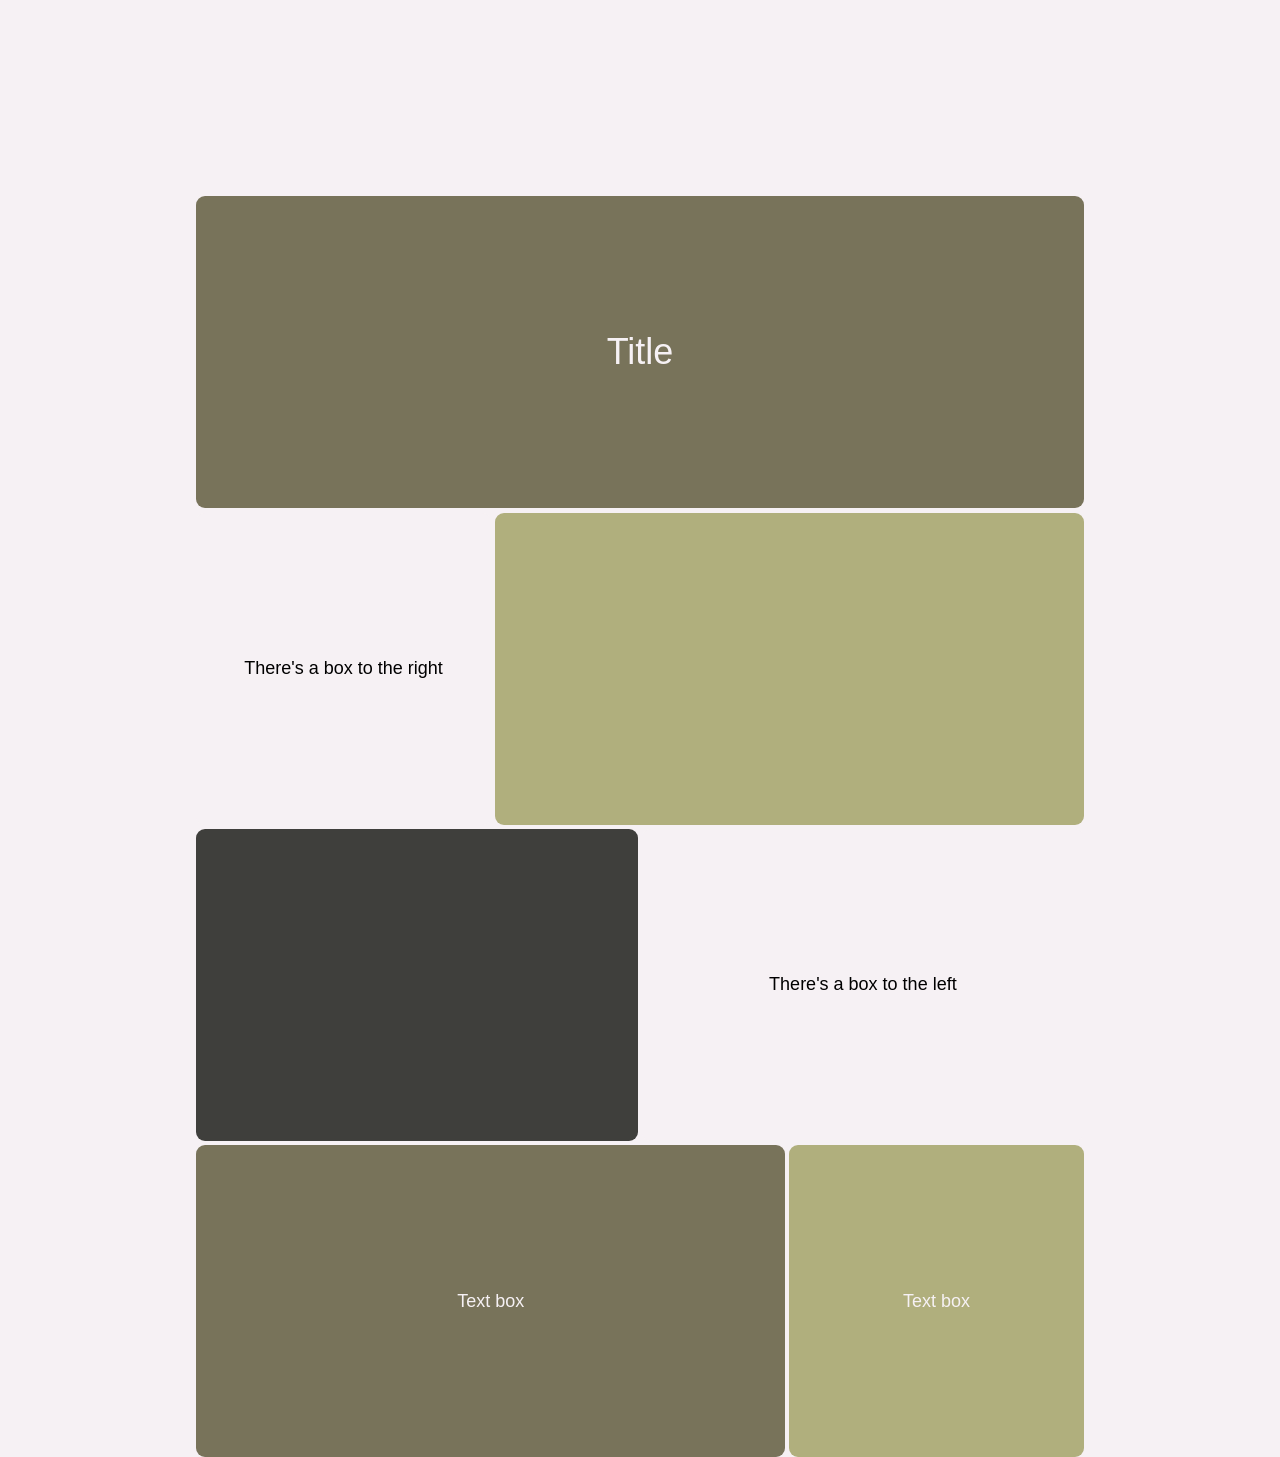
==== HTML_CSS_Test/index.html @ 14f9724a "Library Cleanup and Webpage Created webpage project and cleaned up library" ====
<!DOCTYPE html>
<html lang="en">
<head>
    <meta charset="UTF-8">
    <meta name="viewport" content="width=device-width, initial-scale=1.0">
    <link rel="stylesheet" href="styles.css">
    <title>Your Page Title</title>
</head>
<body class="background">
    
    <div class="flex-container background">
        <div class="flex-item full-width rounded-box dark-accent title">Title</div>
        <div class="flex-item third-width rounded-box light">There's a box to the right</div>
        <div class="flex-item two-third-width rounded-box main-color"></div>
        <div class="flex-item half-width rounded-box dark"></div>
        <div class="flex-item half-width rounded-box light">There's a box to the left</div>
        <div class="flex-item two-third-width rounded-box dark-accent">Text box</div>
        <div class="flex-item third-width rounded-box main-color" >Text box</div>
    </div>
    <script type="text/javascript">

    </script>
</body>
</html>
---- HTML_CSS_Test/styles.css ----
:root {
    --outline: black;
    --rounding: 1vh;

    --light: #F6F1F4;
    --light-accent: #92AAA2;
    --main: #B0AF7D;
    --dark-accent: #78735A;
    --dark: #3F3F3C;
}

body {
    display: flex;
    height: 90vh;
    margin: 0;
    font-family: "quicksand", sans-serif;
    font-size: 18px;
    padding: 15vw;
}

.flex-container {
    display: flex;
    flex-wrap: wrap;
    justify-content: space-around;
    align-items: center;
    width: 70vw;
    margin: .25%;
    height: 55%;
}

.flex-item {
    display: flex;
    margin: .25%;
    box-sizing: border-box;
    background-color: #e0e0e0;
    text-align: center;
    height: 70%;
    justify-content: center;
    align-items: center;
}

.rounded-box {
    border-radius: var(--rounding);
    /* border: .5vh solid var(--outline); */
}

.third-width {
    width: 33%;
}

.two-third-width {
    width: 66%;
}

.half-width {
    width: 49.5%;
}

.full-width {
    width: 100%
}

.light {
    background-color: var(--light);
}

.light-accent {
    background-color: var(--light-accent);
}

.main-color {
    background-color: var(--main);
    color: var(--light);
}

.dark-accent {
    background-color: var(--dark-accent);
    color: var(--light);
}

.dark {
    background-color: var(--dark);
    color: var(--light);
}

.background {
    background-color: var(--light);
}

.title {
    font-size: 200%;
}
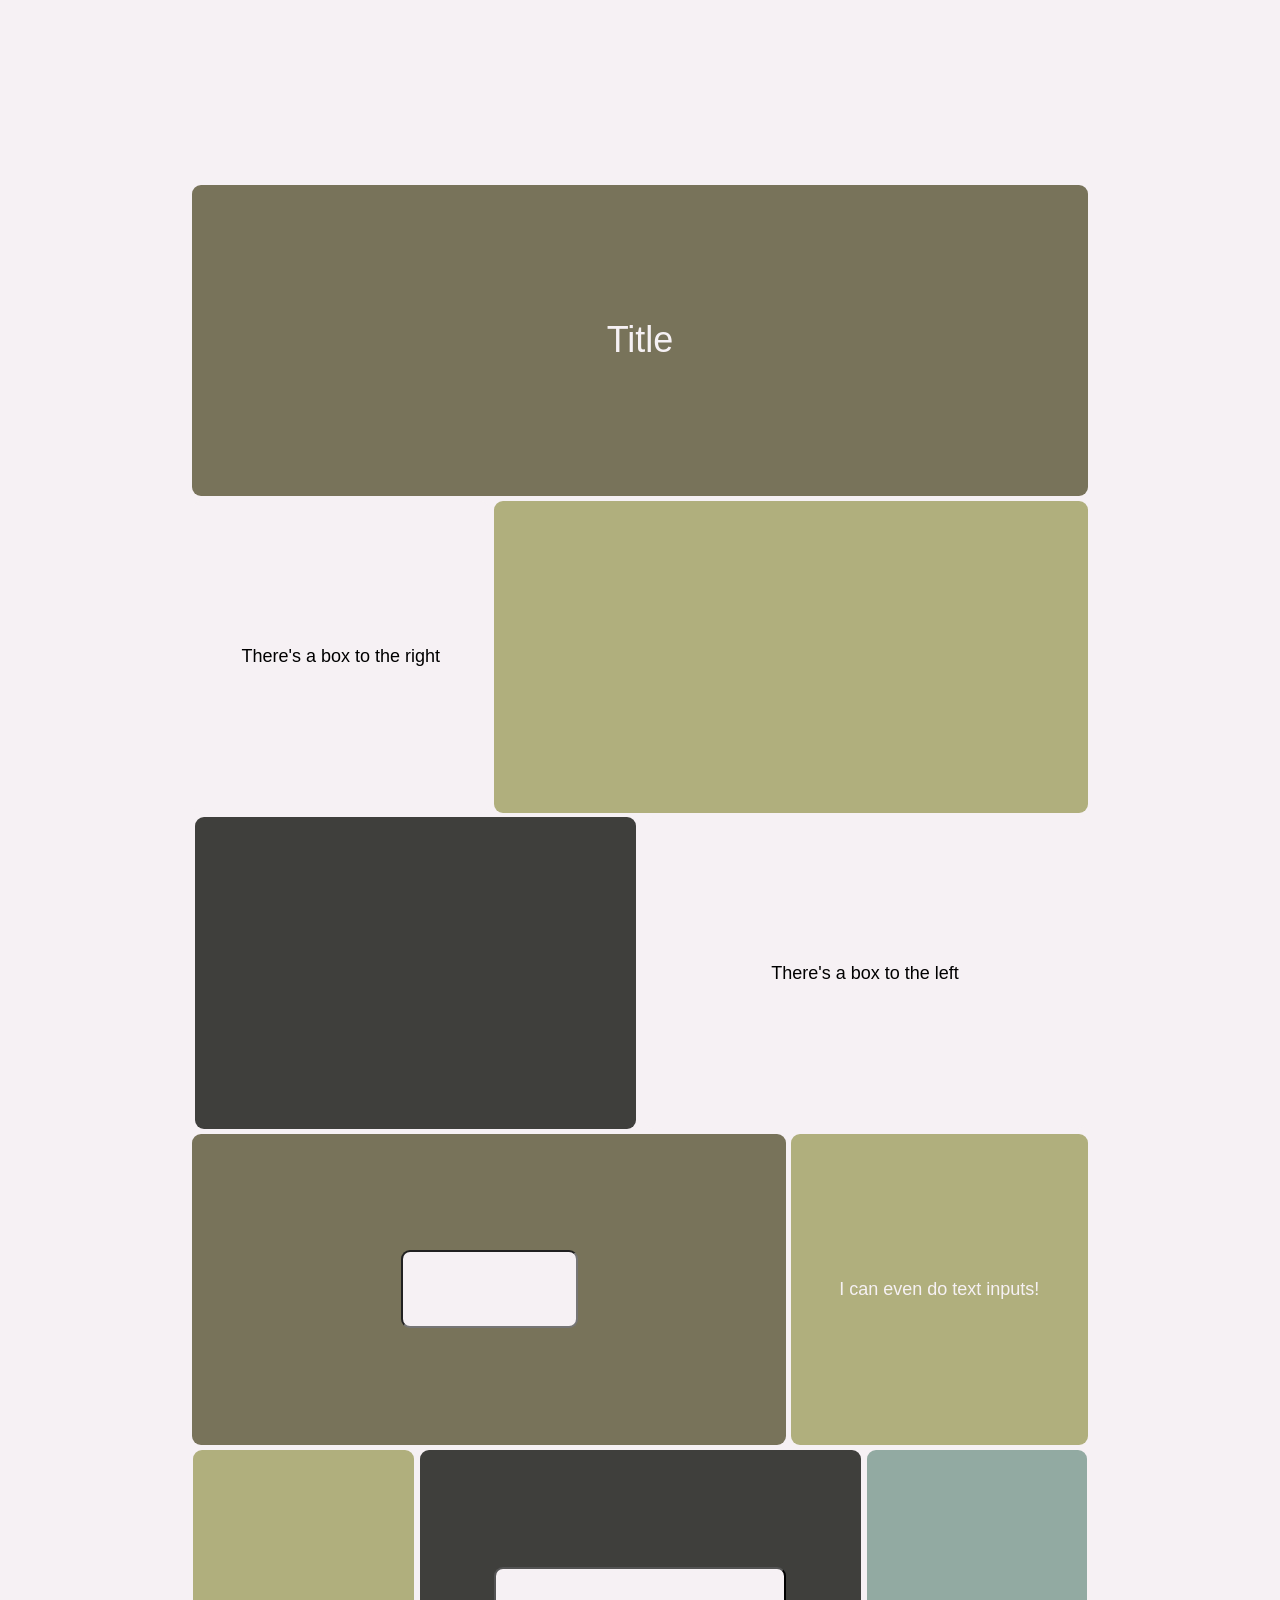
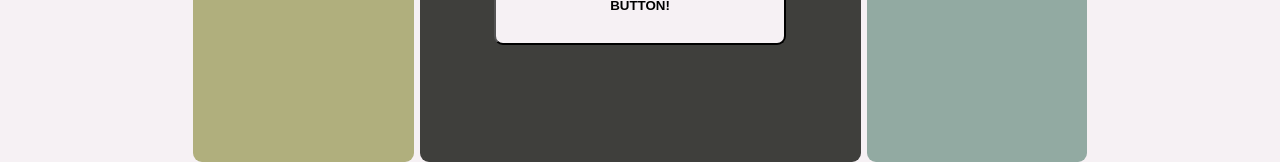
==== commit f2aac6e5: "Added js file Added js file and changes some stuff in the css and html" ====
--- a/HTML_CSS_Test/index.html
+++ b/HTML_CSS_Test/index.html
@@ -7,6 +7,7 @@
     <title>Your Page Title</title>
 </head>
 <body class="background">
+    <script src="script.js"></script>
     
     <div class="flex-container background">
         <div class="flex-item full-width rounded-box dark-accent title">Title</div>
@@ -14,11 +15,16 @@
         <div class="flex-item two-third-width rounded-box main-color"></div>
         <div class="flex-item half-width rounded-box dark"></div>
         <div class="flex-item half-width rounded-box light">There's a box to the left</div>
-        <div class="flex-item two-third-width rounded-box dark-accent">Text box</div>
-        <div class="flex-item third-width rounded-box main-color" >Text box</div>
+        <div class="flex-item two-third-width rounded-box dark-accent">
+            <input type="text" class="flex-item rounded-box light quarter-height">
+        </div>
+        <div class="flex-item third-width rounded-box main-color" >I can even do text inputs!</div>
+        <div class="flex-item quarter-width rounded-box main-color"></div>
+        <div class="flex-item half-width rounded-box dark">
+            <button id="funButton" class="flex-item rounded-box two-third-width button quarter-height">BUTTON!</button>
+        </div>
+        <div class="flex-item quarter-width rounded-box light-accent">
+        </div>
     </div>
-    <script type="text/javascript">
-
-    </script>
 </body>
 </html>
--- a/HTML_CSS_Test/styles.css
+++ b/HTML_CSS_Test/styles.css
@@ -8,6 +8,9 @@
     --main: #B0AF7D;
     --dark-accent: #78735A;
     --dark: #3F3F3C;
+
+    --funButton-color: var(--light);
+    --button-down: #cfcacd;
 }
 
 body {
@@ -16,7 +19,6 @@
     margin: 0;
     font-family: "quicksand", sans-serif;
     font-size: 18px;
-    padding: 15vw;
 }
 
 .flex-container {
@@ -24,8 +26,8 @@
     flex-wrap: wrap;
     justify-content: space-around;
     align-items: center;
-    width: 70vw;
-    margin: .25%;
+    margin: auto;
+    width: 100vh;
     height: 55%;
 }
 
@@ -54,7 +56,11 @@
 }
 
 .half-width {
-    width: 49.5%;
+    width: 49%;
+}
+
+.quarter-width {
+    width: 24.5%;
 }
 
 .full-width {
@@ -90,4 +96,21 @@
 
 .title {
     font-size: 200%;
+}
+
+.half-height {
+    height: 49.5%;
+}
+
+.quarter-height {
+    height: 25%;
+}
+
+.button {
+    font-style: bold;
+    font-weight: bolder;
+}
+
+#funButton {
+    background-color: var(--funButton-color);
 }
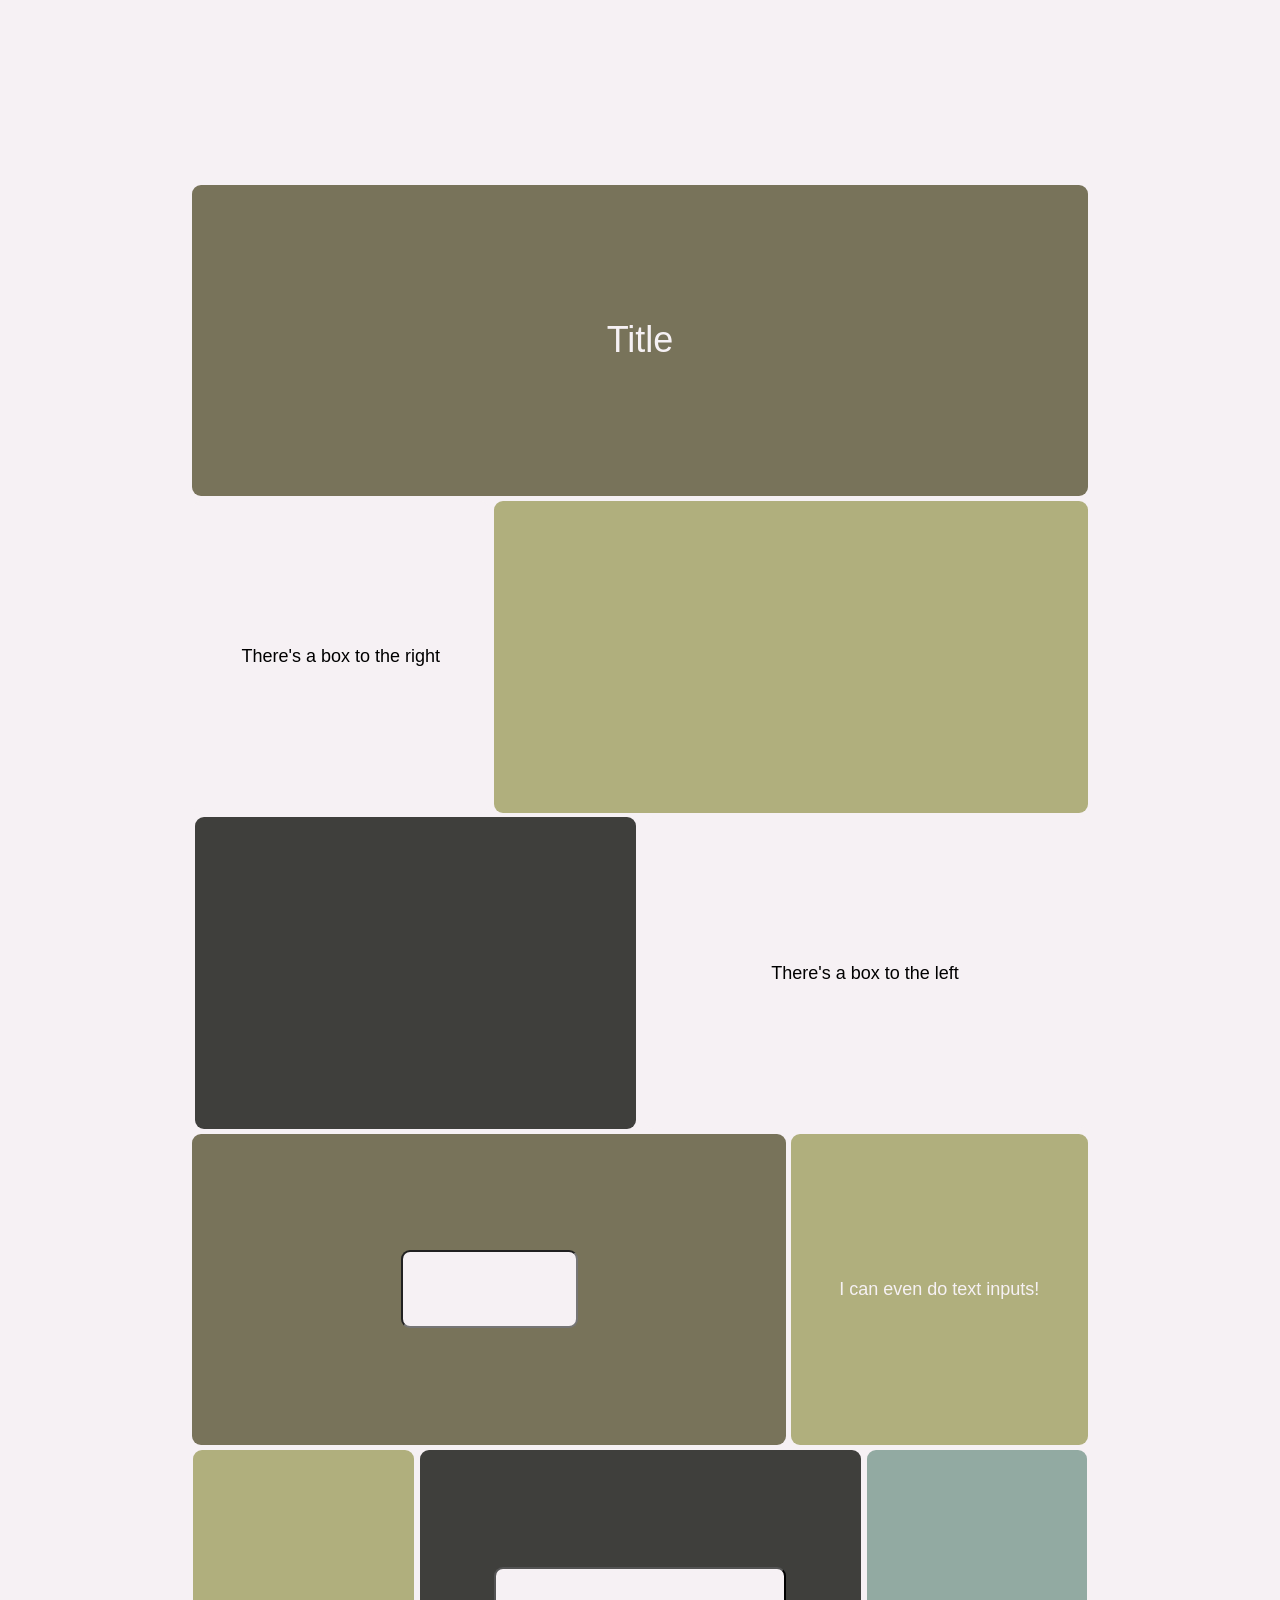
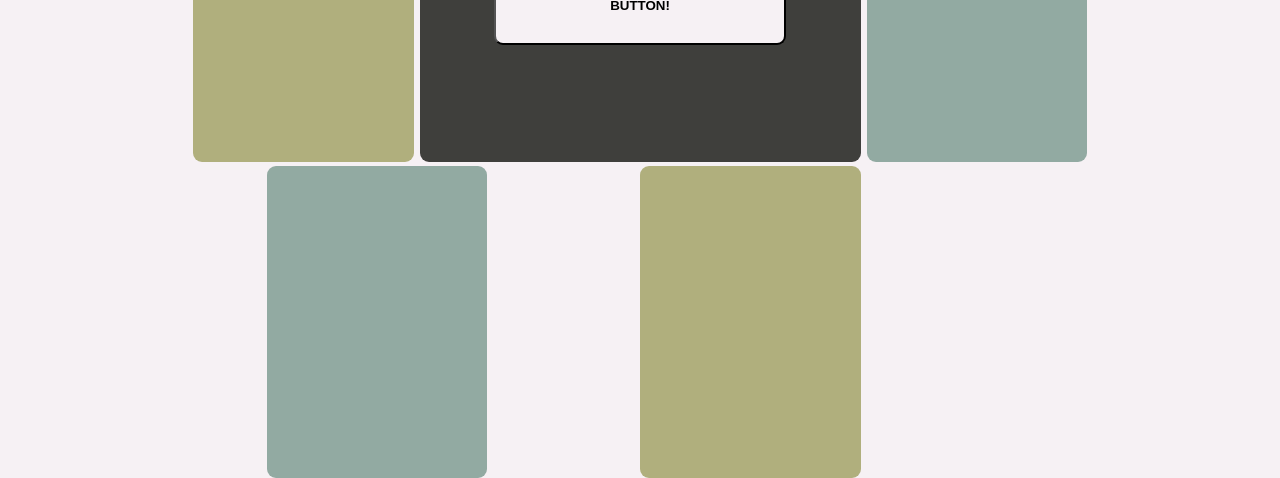
==== commit 53154f26: "n" ====
--- a/HTML_CSS_Test/index.html
+++ b/HTML_CSS_Test/index.html
@@ -7,7 +7,9 @@
     <title>Your Page Title</title>
 </head>
 <body class="background">
-    <script src="script.js"></script>
+    <script src="script.js">
+        
+    </script>
     
     <div class="flex-container background">
         <div class="flex-item full-width rounded-box dark-accent title">Title</div>
@@ -25,6 +27,11 @@
         </div>
         <div class="flex-item quarter-width rounded-box light-accent">
         </div>
+
+        <div class="flex-item quarter-width rounded-box light-accent"></div>
+        <div class="flex-item quarter-width rounded-box main-color"></div>
+        <div class="flex-item eighth rounded-box light-accent"></div>
+
     </div>
 </body>
 </html>
--- a/HTML_CSS_Test/styles.css
+++ b/HTML_CSS_Test/styles.css
@@ -113,4 +113,8 @@
 
 #funButton {
     background-color: var(--funButton-color);
+}
+
+.eighth {
+    width: 100/8 -.5%;
 }
